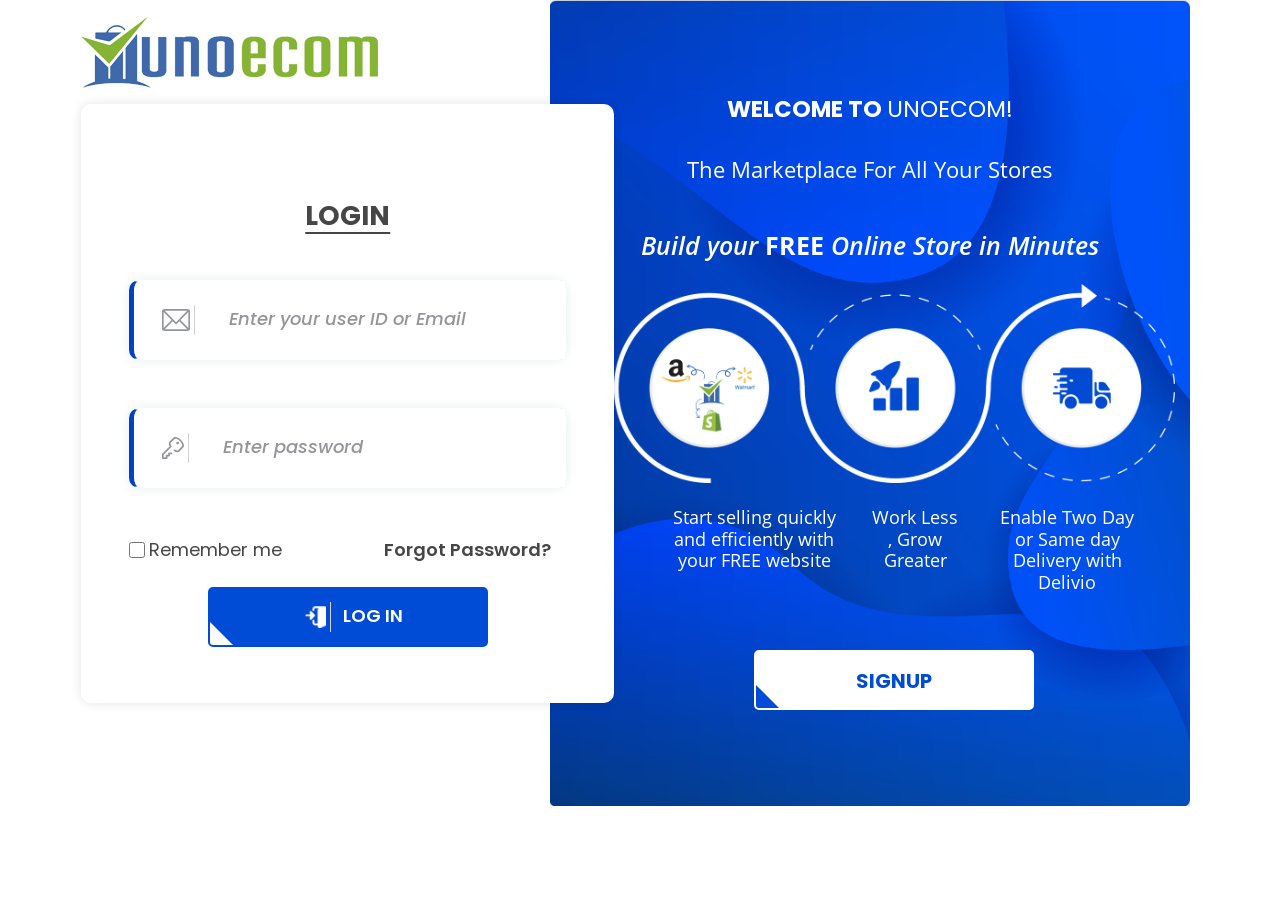
==== login.html @ 68150358 "style.css" ====
<!DOCTYPE html>

<head>
    <meta charset="utf-8">
    <meta name="viewport" content="width=device-width, initial-scale=1">
    <link rel="stylesheet" href="style.css">
    <link rel="stylesheet" href="bootstrap/css/bootstrap.min.css">
    
    <link rel="stylesheet" href="bootstrap/font-awesome.min.css">
    <link rel="stylesheet" href="https://use.fontawesome.com/releases/v5.7.0/css/all.css">
    <style>
        @font-face {
            src: url(font/Open_Sans/OpenSans-Bold.ttf);
            font-family: OpenSans-Bold;
        }
    </style>
</head>

<body>
    <div class="container-fluid">
        <div class="container">
            <div class="row">
                <div class="col-lg-5 form px-md-0 px-0" id="">
                    <div class="my-3"><img src="images/Layer 8.svg" class="img-fluid" alt=""></div>
                    <div id="form-bg" class="my-3 py-md-5">
                        <h1 class="pt-5 text-uppercase">Login</h1>
                        <div class="mx-xl-5 px-xl-0 px-3 mt-5">

                            <form >

                                <div class="input-container">
                                    <img src="images/Forma 1.svg" class="img-fluid m-md-4 m-2" alt="">
                                    <input class="input-field" type="text" placeholder="Enter your user ID or Email"
                                        name="usrnm">
                                </div>

                                <div class="input-container my-5">
                                    <img src="images/Forma 1 (1).svg" class="img-fluid  m-md-4 m-2" alt="">
                                    <input class="input-field" type="password" placeholder="Enter password" name="email">
                                </div>
                                <div class="d-md-flex">
                                    <div class=" col-md-6 form-group form-check">
                                        <label class="form-check-label">
                                            <input class="form-check-input" type="checkbox" name="remember"> Remember me
                                        </label>
                                    </div>
                                    <div class="col-md-6 text-md-right text-left pl-0"><a href="">Forgot Password?</a></div>
                                </div>
                                <div class="text-center py-2"><a href="signup_1.html">
                                    <button class="btn-1 px-3 py-2"> <img src="images/door.png" class="img-fluid img-1 mx-2">
                                        <img src="images/signup_17.jpg" class="img-fluid mx-2 img-2">
                                        <span> LOG IN</span>
                                       </button></a></div>
                            </form>
                        </div>
                    </div>
                </div>
                <div class="col-lg-6 pb-lg-5" id="signup">
                    <div class="py-4 text-center">
                        <h1 class="mt-5 py-4">Welcome to <span style="font-family:Poppins-Regular;">UNOECOM!</span></h1>
                        <h2>The Marketplace For All Your Stores</h2>
                    </div>
                    <div class="text-center">
                        <h3 class="my-3 mx-xl-0 mx-lg-3">Build your <span style="font-family: OpenSans-Bold;">
                                FREE</span> Online Store
                            in Minutes</h3>
                    </div>
                    <div class="my-4 text-center px-xl-0 px-lg-5 ml-xl-5"><img src="images/loginicon.png" class="img-fluid"
                            alt="">
                        <div class="row py-4 px-xl-5">
                            <div class="col-5 text-center pl-xl-4">
                                <h4 class="pl-xl-0">Start selling quickly and efficiently with your FREE website </h4>
                            </div>
                            <div class="col-3 text-center">
                                <h4>Work Less , Grow Greater </h4>
                            </div>
                            <div class="col-4 text-center pr-xl-0">
                                <h4 class="pr-xl-0">Enable Two
                                    Day or Same day
                                    Delivery with Delivio
                                </h4>
                            </div>
                        </div>
                        <div class="text-center py-4"><a href="signup_1.html"><button
                                    class="btn-2 px-5 py-3">SIGNUP</button></a></div>
                    </div>
                </div>
            </div>
        </div>
    </div>
</body>
<script src="bootstrap/js/jquery.min.js"></script>
<script src="https://cdnjs.cloudflare.com/ajax/libs/popper.js/1.16.0/umd/popper.min.js"></script>
<script src="bootstrap/js/bootstrap.min.js"></script>
<script src="bootstrap/js/main.js"> </script>

</html>
---- style.css ----
font-face{
    src: url(./font/Open_Sans/OpenSans-BoldItalic.ttf);
    font-family:OpenSans-Bold;
    }
    @font-face{
    src: url(./font/Open_Sans/OpenSans-Regular.ttf);
    font-family: OpenSans-Regular;
    }
    @font-face{
    src: url(./font/Open_Sans/OpenSans-SemiBoldItalic.ttf);
    font-family: OpenSans-SemiBoldItalic;
    }   
    @font-face{
    src: url(./font/Poppins/Poppins-Bold.ttf);
    font-family: Poppins-bold;
    }
    @font-face{
    src: url(./font/Poppins/Poppins-MediumItalic.ttf);
    font-family: Poppins-medium-italic;
    }
    @font-face{
    src: url(./font/Poppins/Poppins-Regular.ttf);
    font-family:Poppins-Regular;
    }
    @font-face{
    src: url(./font/Poppins/Poppins-SemiBold.ttf);
    font-family:Poppins-SemiBold;
    }
    body{      
    cursor: pointer;
    overflow-y: hidden !important;
    }
    *{
    padding: 0;
    margin: 0;
    }
    .container{
    max-width: 1600px;
    } 
    .form{
    position: absolute !important;
    z-index: 99;
    right: 50%;
    }
    #form-bg{
    background: #FFFFFF;
    box-shadow: 0px 0px 11px rgba(0, 0, 0, 0.11);
    border-radius: 10px;
    }
    #form-bg h1{
    font-size: 27px;
    font-family:  Poppins-bold,AdobeInvisFont,MyriadPro-Regular;
    color: #464646;
    text-decoration: underline;
    text-underline-position: under;
    text-align: center;
    }
    .input-container {
    display: -ms-flexbox; /* IE10 */
    display: flex;
    width: 100%;
    margin-bottom: 15px;
    border: 1px solid #fff;
    box-shadow: 0px 0px 11px rgba(0,108,110,.11);
    border-radius: 10px;
    border-left:5px solid #0443C0;
    }
    
    #form-bg img{
    height: 30px;
    padding: 4px;
    border-right: 1px solid #d3d3d3;
    }
    
    #form-bg .input-field {
    width: 100%;
    padding: 10px;
    outline: none;
    border: 0px;
    }
    
    
    
    #login-form{
    position: absolute;
    z-index: 99;
    right: 54%;
    }
    #form-bg input::placeholder{
    font-size: 18px;
    font-family:Poppins-medium-italic,AdobeInvisFont,MyriadPro-Regular ;
    color:#939598 ;
    }
    .input-field:focus, textarea:focus, select:focus{
    outline: none;
    }
    #form-bg .form-check-label{
    font-size: 18px;
    font-family:Poppins-Regular,AdobeInvisFont,MyriadPro-Regular;
    color:#464646 ;
    }
    #form-bg .form-check-input{
    width:16px;
    height: 18px;
    }
    #form-bg a{
    font-size: 18px;
    font-family:Poppins-SemiBold,AdobeInvisFont,MyriadPro-Regular;
    color:#464646 !important ;
    text-align: end;
    }
    /*#form-bg .btn-1{
    background-color: #0443C0 !important;
    font-size: 18px !important;
    font-family:Poppins-SemiBold,AdobeInvisFont,MyriadPro-Regular;
    color:#fff ;
    text-align: center;
    border: none;
    border-radius: 5px;
    width: 250px;
    }*/
    #form-bg .btn-1{
    font-family: Poppins-SemiBold,AdobeInvisFont,MyriadPro-Regular;
    font-style: normal;
    font-weight: bold;
    font-size: 18px;
    line-height: 26px;
    color: #fff;
    width: 280px;
    height: 60px;
    background-color: #014cd7;
    position: relative;
    overflow: hidden;
    border: 2px solid #014cd7;
    transition: all .5s;
    z-index: 0;
    border-radius: 5px;
    }
    #form-bg .btn-1:before{
    content:"";
    background: #fff;
    width: 500%;
    height: 690%;
    top: 0;
    left: 0;
    position: absolute;
    transform: translate(-803px) rotate(45deg);
    transition: all .5s ease-out;
    z-index: 0;
    
    }
    #form-bg .btn-1:hover:before{
    transform: translate(-294px) rotate(45deg);
    background: #fff;
    color: #014cd7;
    z-index: -5;
    
    
    }
    #form-bg .btn-1:hover:before{
    z-index: -1;
    
    }
    #form-bg .btn-1:hover{
    color: #014cd7;
    z-index: 99;
    border: 2px solid #014CD7;
    }
    #form-bg .btn-1 .img-2{
    display: none;  
    }
    #form-bg .btn-1:hover .img-2{
    display: inline-block;  
    }
    #form-bg .btn-1:hover .img-1{
    display: none;  
    }
    #signup{
    background-image: url(./images/Untitled-1.png);
    background-repeat: no-repeat;
    background-size: 100% 100%;
    position: absolute;
    left: 45% !important;
    }
    #signup h1{
    font-family:Poppins-Bold,AdobeInvisFont,MyriadPro-Regular;
    color: #fff;
    font-size: 23px;
    text-transform: uppercase;
    }
    #signup h2{
    font-family:OpenSans-Regular,AdobeInvisFont,MyriadPro-Regular;
    color: #fff;
    font-size: 22px;
    }
    #signup h3{
    font-family:OpenSans-SemiBoldItalic,OpenSans-Regular,AdobeInvisFont,MyriadPro-Regular;
    color: #fff;
    font-size: 25px;
    }
    #signup h4{
    font-family:'OpenSans-Regular';
    font-size: 18px;
    color: #fff;
    }
    /*#signup .btn-2{
    font-family: Poppins-Bold,AdobeInvisFont,MyriadPro-Regular;
    font-size: 20px;
    color: #014CD7;
    background: #fff;
    border:none;
    width: 270px;
    border-radius: 5px;
    }*/
    #signup .btn-2{
    font-family: Poppins-Bold,AdobeInvisFont,MyriadPro-Regular;
    font-style: normal;
    font-weight: bold;
    font-size: 20px;
    line-height: 26px;
    color: #014CD7;
    width: 280px;
    height: 60px;
    background-color: #fff;
    position: relative;
    overflow: hidden;
    border: 2px solid #fff;
    transition: all .5s;
    z-index: 0;
    border-radius: 5px;
    }
    #signup .btn-2:before{
    content:"";
    background: #014CD7;
    width: 500%;
    height: 690%;
    top: 0;
    left: 0;
    position: absolute;
    transform: translate(-803px) rotate(45deg);
    transition: all .5s ease-out;
    z-index: 0;
    
    }
    #signup .btn-2:hover:before{
    transform: translate(-294px) rotate(45deg);
    background: #014CD7;
    color: #fff;
    z-index: -5;
    
    
    }
    #signup .btn-2:hover:before{
    z-index: -1;
    
    }
    #signup .btn-2:hover{
    color: #fff;
    z-index: 99;
    border: #014CD7;
    }
    #signup .img-height{
        height: 420px !important;
    }
    #signup .btn-2 .img-2{
        display: none;  
        }
        #signup .btn-2:hover .img-2{
        display: inline-block;  
        }
        #signup .btn-2:hover .img-1{
        display: none;  
        }
    /***********************media Queries***************************/
    /* Extra small devices (phones, 600px and down) */
    
    @media only screen and (max-width: 600px) {
    .form{
    position: relative !important;
    right: 0% !important;
    }
    #signup{
    position: relative !important;
    left: 0% !important;
    }
    #form-bg input::placeholder{
    font-size: 14px;
    font-family:Poppins-medium-italic,AdobeInvisFont,MyriadPro-Regular ;
    color:#939598 ;
    }
    #form-bg img{
    height: 24px;
    }
    #form-bg .form-check-input{
    width: 15px;
    }
    body{
        overflow: auto!important;
    }
    #signup .img-height{
        height: auto !important;
    }
    }
    
    /* Small devices (portrait tablets and large phones, 600px and up) */
    @media only screen and (min-width: 600px) {
    .example {background: green;}
    }
    
    /* Medium devices (landscape tablets, 768px and up) */
    @media only screen and (min-width: 768px) {
    .form{
    position: relative !important;
    right: 0% !important;
    }
    #signup{
    position: relative !important;
    left: 0% !important;
    }
    body{
        overflow: auto!important;
    }
    #signup .img-height{
        height: auto !important;
    }
    } 
    
    /* Large devices (laptops/desktops, 992px and up) */
    @media only screen and (min-width: 992px) {
    .form{
    position: absolute !important;
    right: 52% !important;
    }
    #signup{
    position: absolute !important;
    left: 43% !important;
    }
    } 
    
    /* Extra large devices (large laptops and desktops, 1200px and up) */
    @media only screen and (min-width: 1200px) {
        body{
           overflow: hidden !important;
        }
        #signup .img-height{
            height: 420px !important;
        }
    }
    
    @media (min-width: 1920px) and (max-width: 2560px)  {
    #form-bg{
    width: 711px;
    }
    .form{
    left: 13%;
    }
    #signup{
    width: 923px;
    }
    }
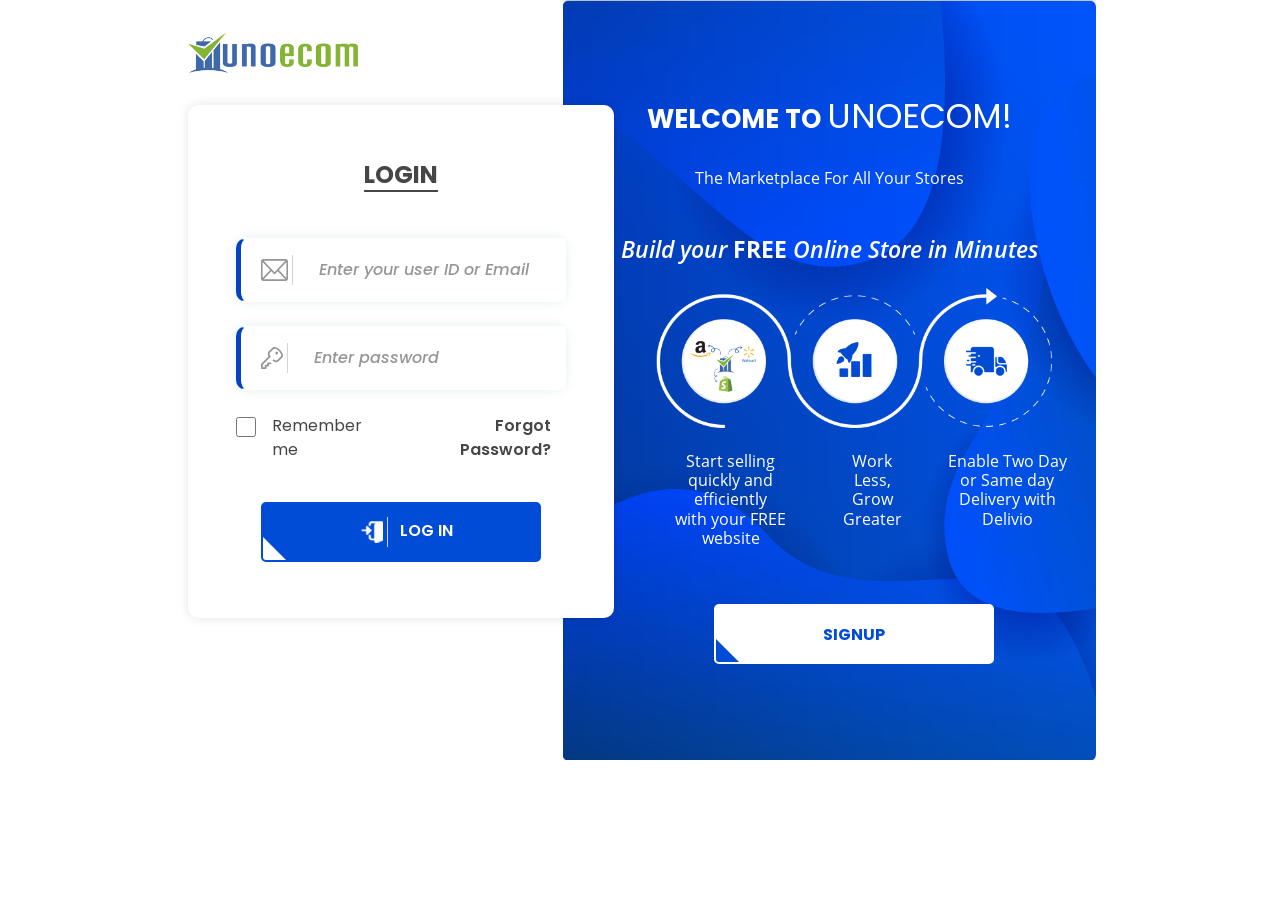
==== commit 777c3016: "new changes" ====
--- a/login.html
+++ b/login.html
@@ -20,13 +20,13 @@
     <div class="container-fluid">
         <div class="container">
             <div class="row">
-                <div class="col-lg-5 form px-md-0 px-0" id="">
-                    <div class="my-3"><img src="images/Layer 8.svg" class="img-fluid" alt=""></div>
-                    <div id="form-bg" class="my-3 py-md-5">
-                        <h1 class="pt-5 text-uppercase">Login</h1>
+                <div class="col-lg-4 form px-md-0 px-0" id="">
+                    <div class="my-3 logo mtop"><img src="images/Layer 8.svg" class="img-fluid" alt=""></div>
+						<div id="form-bg" class="my-3 py-md-5">
+                        <h1 class="pt-2 text-uppercase">Login</h1>
                         <div class="mx-xl-5 px-xl-0 px-3 mt-5">
 
-                            <form >
+                            <form action="./signup.html" >
 
                                 <div class="input-container">
                                     <img src="images/Forma 1.svg" class="img-fluid m-md-4 m-2" alt="">
@@ -34,11 +34,11 @@
                                         name="usrnm">
                                 </div>
 
-                                <div class="input-container my-5">
+                                <div class="input-container my-4">
                                     <img src="images/Forma 1 (1).svg" class="img-fluid  m-md-4 m-2" alt="">
                                     <input class="input-field" type="password" placeholder="Enter password" name="email">
                                 </div>
-                                <div class="d-md-flex">
+                                <div class="d-md-flex rem_forgot">
                                     <div class=" col-md-6 form-group form-check">
                                         <label class="form-check-label">
                                             <input class="form-check-input" type="checkbox" name="remember"> Remember me
@@ -46,7 +46,7 @@
                                     </div>
                                     <div class="col-md-6 text-md-right text-left pl-0"><a href="">Forgot Password?</a></div>
                                 </div>
-                                <div class="text-center py-2"><a href="signup_1.html">
+                                <div class="text-center py-2"><a href="signup.html">
                                     <button class="btn-1 px-3 py-2"> <img src="images/door.png" class="img-fluid img-1 mx-2">
                                         <img src="images/signup_17.jpg" class="img-fluid mx-2 img-2">
                                         <span> LOG IN</span>
@@ -55,7 +55,8 @@
                         </div>
                     </div>
                 </div>
-                <div class="col-lg-6 pb-lg-5" id="signup">
+				<!------------ Blue Column ----------->
+                <div class="col-lg-5 pb-lg-5" id="signup">
                     <div class="py-4 text-center">
                         <h1 class="mt-5 py-4">Welcome to <span style="font-family:Poppins-Regular;">UNOECOM!</span></h1>
                         <h2>The Marketplace For All Your Stores</h2>
@@ -65,24 +66,24 @@
                                 FREE</span> Online Store
                             in Minutes</h3>
                     </div>
-                    <div class="my-4 text-center px-xl-0 px-lg-5 ml-xl-5"><img src="images/loginicon.png" class="img-fluid"
+                    <div class="my-4 text-center px-xl-0 px-lg-5 ml-xl-5 loginicon"><img src="images/loginicon.png" class="img-fluid"
                             alt="">
-                        <div class="row py-4 px-xl-5">
+                        <div class="row py-4 px-xl-4 loginiconflex">
                             <div class="col-5 text-center pl-xl-4">
-                                <h4 class="pl-xl-0">Start selling quickly and efficiently with your FREE website </h4>
+                                <h4 class="pl-xl-0">Start selling<br> quickly and efficiently<br>  with your FREE website </h4>
                             </div>
                             <div class="col-3 text-center">
-                                <h4>Work Less , Grow Greater </h4>
+                                <h4>Work Less, Grow Greater </h4>
                             </div>
                             <div class="col-4 text-center pr-xl-0">
-                                <h4 class="pr-xl-0">Enable Two
-                                    Day or Same day
+                                <h4 class="pr-xl-0">Enable Two Day<br>
+                                     or Same day<br>
                                     Delivery with Delivio
                                 </h4>
                             </div>
                         </div>
-                        <div class="text-center py-4"><a href="signup_1.html"><button
-                                    class="btn-2 px-5 py-3">SIGNUP</button></a></div>
+                        <div class="text-center py-4"><button
+                                    class="btn-2 px-5 py-3"><a href="./register.html">SIGNUP</a></button></div>
                     </div>
                 </div>
             </div>
@@ -92,6 +93,6 @@
 <script src="bootstrap/js/jquery.min.js"></script>
 <script src="https://cdnjs.cloudflare.com/ajax/libs/popper.js/1.16.0/umd/popper.min.js"></script>
 <script src="bootstrap/js/bootstrap.min.js"></script>
-<script src="bootstrap/js/main.js"> </script>
+<script src="js/main.js"> </script>
 
 </html>
--- a/style.css
+++ b/style.css
@@ -28,7 +28,7 @@
     }
     body{      
     cursor: pointer;
-    overflow-y: hidden !important;
+    /*overflow-y: hidden !important;*/
     }
     *{
     padding: 0;
@@ -42,13 +42,18 @@
     z-index: 99;
     right: 50%;
     }
+	
+	.logo img {
+		width:40%
+	}
+	
     #form-bg{
     background: #FFFFFF;
     box-shadow: 0px 0px 11px rgba(0, 0, 0, 0.11);
     border-radius: 10px;
     }
     #form-bg h1{
-    font-size: 27px;
+    font-size: 24px;
     font-family:  Poppins-bold,AdobeInvisFont,MyriadPro-Regular;
     color: #464646;
     text-decoration: underline;
@@ -59,7 +64,7 @@
     display: -ms-flexbox; /* IE10 */
     display: flex;
     width: 100%;
-    margin-bottom: 15px;
+    margin-bottom: 0px;
     border: 1px solid #fff;
     box-shadow: 0px 0px 11px rgba(0,108,110,.11);
     border-radius: 10px;
@@ -74,7 +79,8 @@
     
     #form-bg .input-field {
     width: 100%;
-    padding: 10px;
+    /*padding: 10px;*/
+	padding: 10px;
     outline: none;
     border: 0px;
     }
@@ -87,7 +93,7 @@
     right: 54%;
     }
     #form-bg input::placeholder{
-    font-size: 18px;
+    font-size: 16px;
     font-family:Poppins-medium-italic,AdobeInvisFont,MyriadPro-Regular ;
     color:#939598 ;
     }
@@ -95,23 +101,23 @@
     outline: none;
     }
     #form-bg .form-check-label{
-    font-size: 18px;
+    font-size: 16px;
     font-family:Poppins-Regular,AdobeInvisFont,MyriadPro-Regular;
     color:#464646 ;
     }
     #form-bg .form-check-input{
-    width:16px;
-    height: 18px;
+    width:20px;
+    height: 22px;
     }
     #form-bg a{
-    font-size: 18px;
+    font-size: 16px;
     font-family:Poppins-SemiBold,AdobeInvisFont,MyriadPro-Regular;
     color:#464646 !important ;
     text-align: end;
     }
     /*#form-bg .btn-1{
     background-color: #0443C0 !important;
-    font-size: 18px !important;
+    font-size: 16px !important;
     font-family:Poppins-SemiBold,AdobeInvisFont,MyriadPro-Regular;
     color:#fff ;
     text-align: center;
@@ -123,7 +129,7 @@
     font-family: Poppins-SemiBold,AdobeInvisFont,MyriadPro-Regular;
     font-style: normal;
     font-weight: bold;
-    font-size: 18px;
+    font-size: 16px;
     line-height: 26px;
     color: #fff;
     width: 280px;
@@ -185,38 +191,35 @@
     #signup h1{
     font-family:Poppins-Bold,AdobeInvisFont,MyriadPro-Regular;
     color: #fff;
-    font-size: 23px;
+    font-size: 26px;
     text-transform: uppercase;
     }
+	
+	#signup h1 span{
+		font-size: 34px;			
+	}
+	
     #signup h2{
     font-family:OpenSans-Regular,AdobeInvisFont,MyriadPro-Regular;
     color: #fff;
-    font-size: 22px;
+    font-size: 16px;
     }
     #signup h3{
     font-family:OpenSans-SemiBoldItalic,OpenSans-Regular,AdobeInvisFont,MyriadPro-Regular;
     color: #fff;
-    font-size: 25px;
+    font-size: 23px;
     }
     #signup h4{
     font-family:'OpenSans-Regular';
-    font-size: 18px;
-    color: #fff;
-    }
-    /*#signup .btn-2{
-    font-family: Poppins-Bold,AdobeInvisFont,MyriadPro-Regular;
-    font-size: 20px;
-    color: #014CD7;
-    background: #fff;
-    border:none;
-    width: 270px;
-    border-radius: 5px;
-    }*/
+    font-size: 16px;
+    color: #fff;
+    }
+  
     #signup .btn-2{
     font-family: Poppins-Bold,AdobeInvisFont,MyriadPro-Regular;
     font-style: normal;
     font-weight: bold;
-    font-size: 20px;
+    font-size: 16px;
     line-height: 26px;
     color: #014CD7;
     width: 280px;
@@ -229,7 +232,27 @@
     z-index: 0;
     border-radius: 5px;
     }
-    #signup .btn-2:before{
+	
+	#signup .btn-3{
+    font-family: Poppins-Bold,AdobeInvisFont,MyriadPro-Regular;
+    font-style: normal;
+    font-weight: bold;
+    font-size: 16px;
+    line-height: 26px;
+    color: #014CD7;
+    width: 280px;
+    height: 60px;
+    background-color: #fff;
+    position: relative;
+    overflow: hidden;
+    border: 2px solid #fff;
+    transition: all .5s;
+    z-index: 0;
+    border-radius: 5px;
+    }
+    
+	
+	#signup .btn-2:before{
     content:"";
     background: #014CD7;
     width: 500%;
@@ -239,28 +262,30 @@
     position: absolute;
     transform: translate(-803px) rotate(45deg);
     transition: all .5s ease-out;
-    z-index: 0;
-    
+    z-index: 0;    
+    }
+	#signup a{
+        color: #014cd7;
     }
     #signup .btn-2:hover:before{
     transform: translate(-294px) rotate(45deg);
     background: #014CD7;
     color: #fff;
-    z-index: -5;
-    
-    
+    z-index: -5;   
     }
     #signup .btn-2:hover:before{
     z-index: -1;
     
     }
-    #signup .btn-2:hover{
+    #signup .btn-2:hover a{
     color: #fff;
     z-index: 99;
     border: #014CD7;
     }
+	
+	
     #signup .img-height{
-        height: 420px !important;
+        height: 400px !important;
     }
     #signup .btn-2 .img-2{
         display: none;  
@@ -333,14 +358,15 @@
     }
     #signup{
     position: absolute !important;
-    left: 43% !important;
+    left: 44% !important;
     }
     } 
     
     /* Extra large devices (large laptops and desktops, 1200px and up) */
     @media only screen and (min-width: 1200px) {
         body{
-           overflow: hidden !important;
+           /*overflow: hidden !important;*/
+
         }
         #signup .img-height{
             height: 420px !important;
@@ -358,4 +384,29 @@
     width: 923px;
     }
     }
-    +	
+	.loginicon img{
+		width:87%;
+	}
+	
+	.my-3.logo.mtop {
+    margin-top: 2rem !important;
+    margin-bottom: 2rem !important;
+}
+    
+	.form-check-input {
+		    margin-top: .1rem !important;
+			margin-left: -2.25rem !important;
+	}
+	
+	.form-check {
+    padding-left: 2.25rem !important;
+}
+
+.rem_forgot {
+	margin-bottom:1rem !important;
+}
+
+.input-container .m-md-4 {
+    margin: 1.0rem!important;
+}
